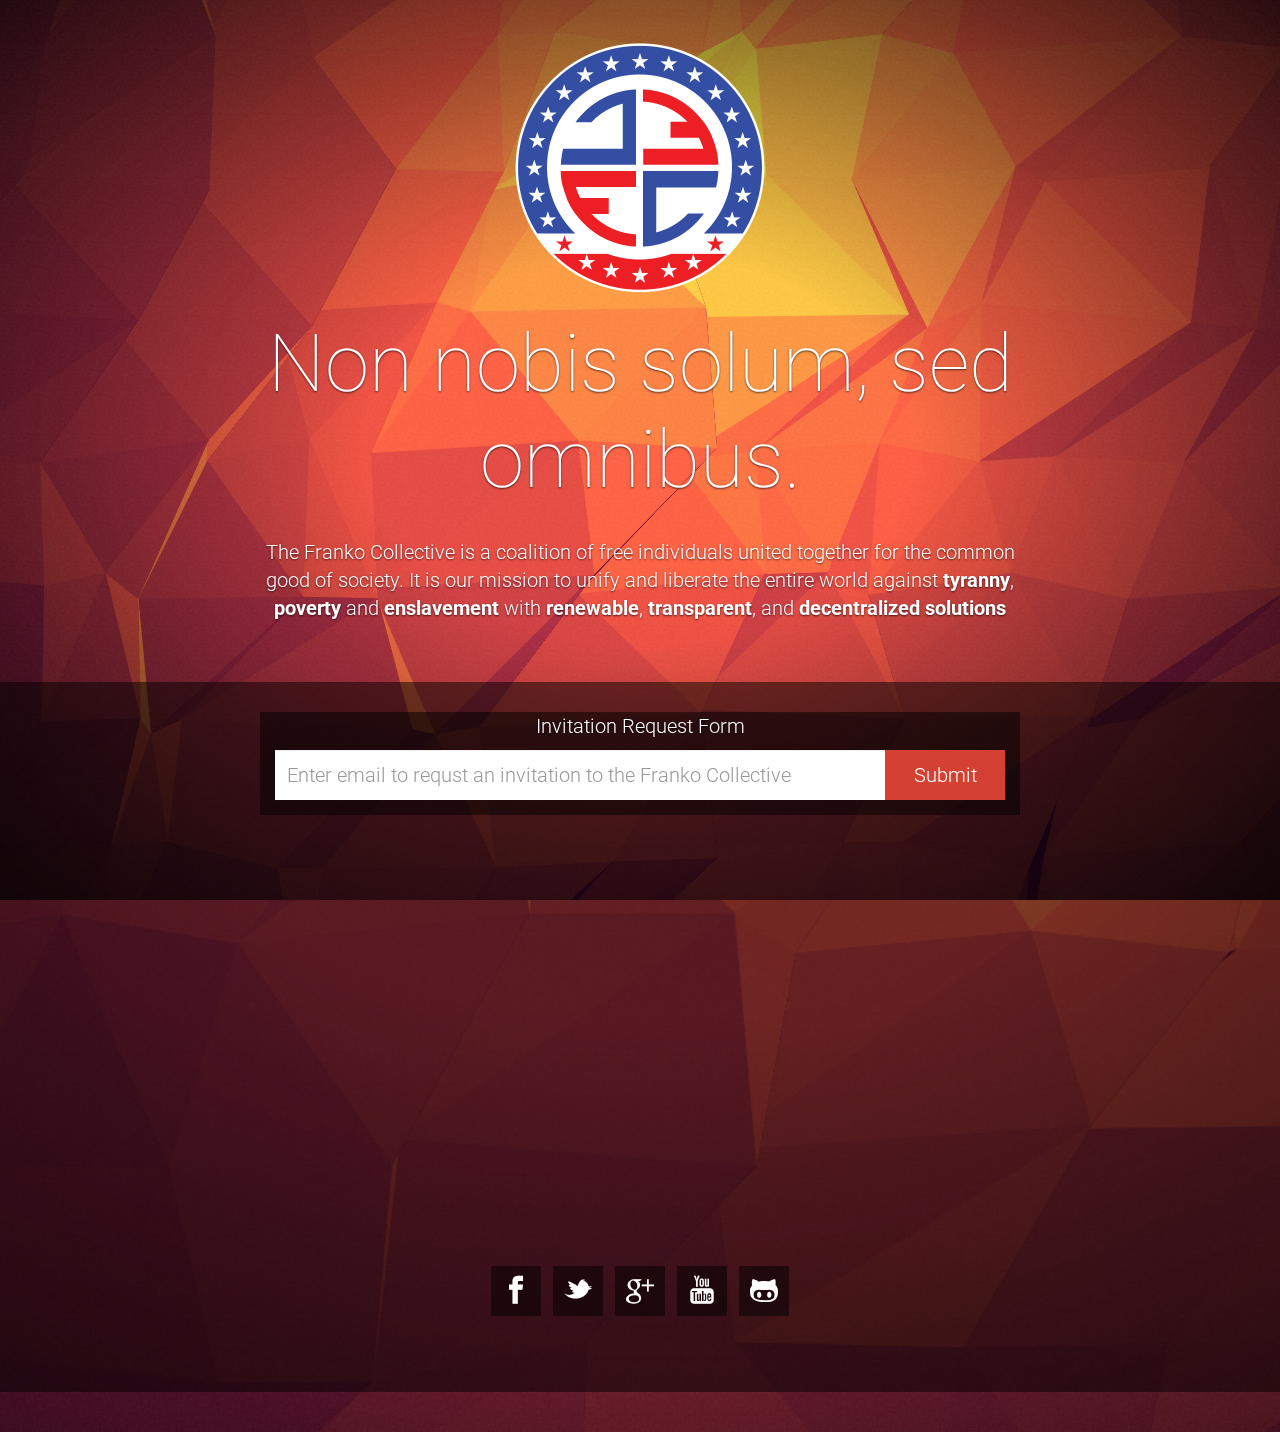
==== collective/index.html @ 7a95301c "website up to date now" ====
<!doctype html>
<html lang="en">
    <head>
        <meta charset="utf-8">
        <title>Franko Collective Invitation Request Form</title>

        <meta name="viewport" content="width=device-width, initial-scale=1">
        <meta http-equiv="X-UA-Compatible" content="IE=edge,chrome=1">

        <!-- Favicon -->
        <link href="img/favicon.ico" rel="shortcut icon">

        <!-- Custom fonts -->
        <link href="http://fonts.googleapis.com/css?family=Roboto:300,100" rel="stylesheet">
        <link href="css/social-font.css" rel="stylesheet">

        <!-- Bootstrap stylesheets -->
        <link href="css/bootstrap.min.css" rel="stylesheet">

        <!-- Template stylesheets -->
        <link href="css/shader.css" rel="stylesheet">

        <!-- Demo stylesheets -->
        <link href="css/demo.css" rel="stylesheet">
    </head>

    <body class="theme-fire">
        <!-- Background container -->
        <div id="background-container" class="background-container">
            <div id="background-output" class="background-output"></div>
            <div id="vignette" class="background-vignette"></div>
            <div id="noise" class="background-noise"></div>
        </div>
        <!-- /Background container -->

        <!-- Main content -->
        <div class="content">
            <div class="container">
                <!-- Header -->
                <div class="row">
                <center><img src="../assets/images/HDFRKCOLLECTIVELOGO-EPS.png" height="256"></center>
                    <h1 class="header col-sm-8 col-sm-offset-2">Non nobis solum, sed omnibus.</h1>
                </div>
                <!-- /Header -->

                <!-- Description -->
                <div class="row">
                
                    <p class="description col-sm-8 col-sm-offset-2">The Franko Collective is a coalition of free individuals united together for the common good of society. It is our mission to unify and liberate the entire world against <a href="http://en.wikipedia.org/wiki/Tyrant">tyranny</a>, <a href="http://en.wikipedia.org/wiki/poverty">poverty</a> and <a href="http://en.wikipedia.org/wiki/Slavery">enslavement</a> with <a href="http://en.wikipedia.org/wiki/Renewable_resource">renewable</a>, <a href="http://en.wikipedia.org/wiki/Transparency_(behavior)">transparent</a>, and <a href="http://en.wikipedia.org/wiki/Decentralised_system">decentralized solutions</a>
                    </p>
                </div>
                <!-- /Description -->
            </div>

            <!-- Countdown -->
            <div class="countdown" id="countdown">
                <div class="container">
                    
                    <div class="form-and-links-container col-sm-8 col-sm-offset-2">
                        <!-- Subscription form -->
                        <div class="row">
						
                            <form action="//frankos.us9.list-manage.com/subscribe/post?u=b3f7100067c92bded1097e72e&amp;id=165cc31483" method="post" id="mc-embedded-subscribe-form" name="mc-embedded-subscribe-form" class="subscription-form" target="_blank" novalidate>
							<p>Invitation Request Form</p>
                                <div class="input-group col-xs-10 col-xs-offset-1 col-sm-12 col-sm-offset-0">
                                    <input type="email" class="subscription-form-email form-control" id="subscription-form-email" name="EMAIL" placeholder="Enter email to requst an invitation to the Franko Collective">
									<div style="position: absolute; left: -5000px;"><input type="text" name="b_b3f7100067c92bded1097e72e_165cc31483" tabindex="-1" value=""></div>
                                    <span class="input-group-btn">
                                        <input type="submit" class="subscription-form-submit btn" id="subscription-form-submit" name="subscribe">Subscribe</button>
                                    </span>
                                </div>
                            </form>
                            <br>
                            <iframe width="640" height="360" src="//www.youtube.com/embed/videoseries?list=PLRfPeBa9_T0YPSmAz37pCFSD0PdruVQ3Z" frameborder="0" allowfullscreen></iframe>
                        </div>
                        <!-- /Subscription form -->

                        <!-- Social links -->
                        <div class="social-links">
                            <a href="https://www.facebook.com/groups/frk.collective/" class="icon-facebook"></a>
                            <a href="http://www.twitter.com/frankocurrency" class="icon-twitter-alt"></a>
                            <a href="https://plus.google.com/u/1/116713752430123655646" class="icon-googleplus"></a>
                            <a href="https://www.youtube.com/channel/UC2MIe7tJEkKSIzQe8GDGF2A/feed" class="icon-youtube"></a>
                            <a href="#" class="icon-github-alt"></a>
                        </div>
                        <!-- /Social links -->
                    </div>
                </div>
            </div>
        </div>
        <!-- /Main content -->

        <!-- Scripts -->
        <script src="js/jquery-1.11.1.min.js"></script>
        <script src="js/jquery.countdown.js"></script>
        <script src="js/placeholders.min.js"></script>
        <script src="js/flat-surface-shader.js"></script>
        <script src="config/main.config.js"></script>
        <script src="js/shader.js"></script>
    </body>
</html>
---- collective/css/social-font.css ----
@font-face {
	font-family: 'SocialMedia';
	src: url('../fonts/SocialMedia.eot');
	src: url('../fonts/SocialMedia.eot?#iefix') format('embedded-opentype'),
		 url('../fonts/SocialMedia.svg#SocialMedia') format('svg'),
		 url('../fonts/SocialMedia.woff') format('woff'),
		 url('../fonts/SocialMedia.ttf') format('truetype');
	font-weight: normal;
	font-style: normal;
}

.icon-px:before, .icon-aim-alt:before, .icon-aim:before, .icon-amazon:before, .icon-android:before, .icon-app-stote:before, .icon-apple:before, .icon-arto:before, .icon-badoo:before, .icon-bandcamp:before, .icon-basecamp:before, .icon-bebo:before, .icon-behance:before, .icon-bing:before, .icon-blip:before, .icon-blogger:before, .icon-boxnet:before, .icon-brightkite:before, .icon-cinch:before, .icon-coroflot:before, .icon-dailybooth:before, .icon-dailyburn:before, .icon-dailymile:before, .icon-delicious:before, .icon-designbump:before, .icon-designfloat:before, .icon-designmoo:before, .icon-deviantart:before, .icon-digg-alt:before, .icon-digg:before, .icon-diigo:before, .icon-dribbble:before, .icon-dropbox:before, .icon-drupal:before, .icon-dzone:before, .icon-ebay:before, .icon-ember:before, .icon-envato:before, .icon-etsy:before, .icon-evernote:before, .icon-facebook-places:before, .icon-facebook:before, .icon-facto-me:before, .icon-feedburner:before, .icon-flickr:before, .icon-folkd:before, .icon-formspring:before, .icon-forrst:before, .icon-fotolog:before, .icon-foursquare:before, .icon-Freshbooks:before, .icon-friendfeed:before, .icon-friendster:before, .icon-gdgt:before, .icon-gimmebar:before, .icon-github-alt:before, .icon-github:before, .icon-goodreads:before, .icon-google-buzz:before, .icon-google-talk:before, .icon-google:before, .icon-googleplay:before, .icon-googleplus:before, .icon-gowalla:before, .icon-grooveshark:before, .icon-hackernews:before, .icon-hi5:before, .icon-hypemachine:before, .icon-hyves:before, .icon-icloud:before, .icon-icq:before, .icon-identica:before, .icon-instapaper:before, .icon-itunes:before, .icon-kik:before, .icon-krop:before, .icon-lastfm:before, .icon-linkedin:before, .icon-livejournal:before, .icon-lovedsgn:before, .icon-meetup:before, .icon-metacafe:before, .icon-mixx-alt:before, .icon-mixx:before, .icon-myspace-alt:before, .icon-myspace:before, .icon-newsvine:before, .icon-ning:before, .icon-officialfm:before, .icon-openid:before, .icon-orkut:before, .icon-path:before, .icon-paypal:before, .icon-photobucket:before, .icon-picassa:before, .icon-pinboard:before, .icon-pinterest:before, .icon-playstation:before, .icon-plixi:before, .icon-plurk:before, .icon-podcast:before, .icon-posterous:before, .icon-purevolume:before, .icon-quik:before, .icon-quora:before, .icon-rdio:before, .icon-readernaut:before, .icon-reddit:before, .icon-retweet:before, .icon-rss:before, .icon-scribd:before, .icon-sharethis:before, .icon-simplenote:before, .icon-skype:before, .icon-slashdot:before, .icon-slideshare:before, .icon-smugmug:before, .icon-soundcloud:before, .icon-spotify:before, .icon-squarespace:before, .icon-squidoo:before, .icon-steam:before, .icon-stumbleupon:before, .icon-technorati:before, .icon-thefancy:before, .icon-tribe:before, .icon-tripit:before, .icon-tumblr:before, .icon-twitter-alt:before, .icon-twitter:before, .icon-vcard:before, .icon-viddler:before, .icon-vimeo:before, .icon-virb:before, .icon-w3:before, .icon-whatsapp:before, .icon-wikipedia:before, .icon-windows:before, .icon-wists:before, .icon-wp-alt:before, .icon-wp:before, .icon-yahoo-buzz:before, .icon-yahoo:before, .icon-yelp:before, .icon-youtube:before, .icon-zerply:before, .icon-zynga:before, .icon-youtube-alt:before, .icon-ymessanger:before {
	font-family: 'SocialMedia';
	speak: none;
	font-style: normal;
	font-weight: normal;
	line-height: 1;
	-webkit-font-smoothing: antialiased;
}
.icon-px:before {
	content: "\2900";
}
.icon-aim-alt:before {
	content: "\2901";
}
.icon-aim:before {
	content: "\2902";
}
.icon-amazon:before {
	content: "\2903";
}
.icon-android:before {
	content: "\2904";
}
.icon-app-stote:before {
	content: "\2905";
}
.icon-apple:before {
	content: "\2906";
}
.icon-arto:before {
	content: "\2907";
}
.icon-badoo:before {
	content: "\2908";
}
.icon-bandcamp:before {
	content: "\2909";
}
.icon-basecamp:before {
	content: "\290b";
}
.icon-bebo:before {
	content: "\290c";
}
.icon-behance:before {
	content: "\290d";
}
.icon-bing:before {
	content: "\290e";
}
.icon-blip:before {
	content: "\290f";
}
.icon-blogger:before {
	content: "\2910";
}
.icon-boxnet:before {
	content: "\2911";
}
.icon-brightkite:before {
	content: "\2912";
}
.icon-cinch:before {
	content: "\2913";
}
.icon-coroflot:before {
	content: "\2914";
}
.icon-dailybooth:before {
	content: "\2916";
}
.icon-dailyburn:before {
	content: "\2917";
}
.icon-dailymile:before {
	content: "\2918";
}
.icon-delicious:before {
	content: "\2919";
}
.icon-designbump:before {
	content: "\291a";
}
.icon-designfloat:before {
	content: "\291b";
}
.icon-designmoo:before {
	content: "\291c";
}
.icon-deviantart:before {
	content: "\291d";
}
.icon-digg-alt:before {
	content: "\291e";
}
.icon-digg:before {
	content: "\291f";
}
.icon-diigo:before {
	content: "\2921";
}
.icon-dribbble:before {
	content: "\2922";
}
.icon-dropbox:before {
	content: "\2923";
}
.icon-drupal:before {
	content: "\2924";
}
.icon-dzone:before {
	content: "\2925";
}
.icon-ebay:before {
	content: "\2926";
}
.icon-ember:before {
	content: "\2927";
}
.icon-envato:before {
	content: "\2928";
}
.icon-etsy:before {
	content: "\2929";
}
.icon-evernote:before {
	content: "\292a";
}
.icon-facebook-places:before {
	content: "\292c";
}
.icon-facebook:before {
	content: "\292d";
}
.icon-facto-me:before {
	content: "\292e";
}
.icon-feedburner:before {
	content: "\292f";
}
.icon-flickr:before {
	content: "\2930";
}
.icon-folkd:before {
	content: "\2931";
}
.icon-formspring:before {
	content: "\2932";
}
.icon-forrst:before {
	content: "\2933";
}
.icon-fotolog:before {
	content: "\2934";
}
.icon-foursquare:before {
	content: "\2935";
}
.icon-Freshbooks:before {
	content: "\2937";
}
.icon-friendfeed:before {
	content: "\2938";
}
.icon-friendster:before {
	content: "\2939";
}
.icon-gdgt:before {
	content: "\293a";
}
.icon-gimmebar:before {
	content: "\293b";
}
.icon-github-alt:before {
	content: "\293c";
}
.icon-github:before {
	content: "\293d";
}
.icon-goodreads:before {
	content: "\293e";
}
.icon-google-buzz:before {
	content: "\293f";
}
.icon-google-talk:before {
	content: "\2940";
}
.icon-google:before {
	content: "\2942";
}
.icon-googleplay:before {
	content: "\2943";
}
.icon-googleplus:before {
	content: "\2944";
}
.icon-gowalla:before {
	content: "\2945";
}
.icon-grooveshark:before {
	content: "\2946";
}
.icon-hackernews:before {
	content: "\2947";
}
.icon-hi5:before {
	content: "\2948";
}
.icon-hypemachine:before {
	content: "\2949";
}
.icon-hyves:before {
	content: "\294a";
}
.icon-icloud:before {
	content: "\294b";
}
.icon-icq:before {
	content: "\294d";
}
.icon-identica:before {
	content: "\294e";
}
.icon-instapaper:before {
	content: "\294f";
}
.icon-itunes:before {
	content: "\2950";
}
.icon-kik:before {
	content: "\2951";
}
.icon-krop:before {
	content: "\2952";
}
.icon-lastfm:before {
	content: "\2953";
}
.icon-linkedin:before {
	content: "\2954";
}
.icon-livejournal:before {
	content: "\2955";
}
.icon-lovedsgn:before {
	content: "\2956";
}
.icon-meetup:before {
	content: "\2958";
}
.icon-metacafe:before {
	content: "\2959";
}
.icon-mixx-alt:before {
	content: "\295a";
}
.icon-mixx:before {
	content: "\295b";
}
.icon-myspace-alt:before {
	content: "\295c";
}
.icon-myspace:before {
	content: "\295d";
}
.icon-newsvine:before {
	content: "\295e";
}
.icon-ning:before {
	content: "\295f";
}
.icon-officialfm:before {
	content: "\2960";
}
.icon-openid:before {
	content: "\2961";
}
.icon-orkut:before {
	content: "\2963";
}
.icon-path:before {
	content: "\2964";
}
.icon-paypal:before {
	content: "\2965";
}
.icon-photobucket:before {
	content: "\2966";
}
.icon-picassa:before {
	content: "\2967";
}
.icon-pinboard:before {
	content: "\2968";
}
.icon-pinterest:before {
	content: "\2969";
}
.icon-playstation:before {
	content: "\296a";
}
.icon-plixi:before {
	content: "\296b";
}
.icon-plurk:before {
	content: "\296c";
}
.icon-podcast:before {
	content: "\296e";
}
.icon-posterous:before {
	content: "\296f";
}
.icon-purevolume:before {
	content: "\2970";
}
.icon-quik:before {
	content: "\2971";
}
.icon-quora:before {
	content: "\2972";
}
.icon-rdio:before {
	content: "\2973";
}
.icon-readernaut:before {
	content: "\2974";
}
.icon-reddit:before {
	content: "\2975";
}
.icon-retweet:before {
	content: "\2976";
}
.icon-rss:before {
	content: "\2977";
}
.icon-scribd:before {
	content: "\2979";
}
.icon-sharethis:before {
	content: "\297a";
}
.icon-simplenote:before {
	content: "\297b";
}
.icon-skype:before {
	content: "\297c";
}
.icon-slashdot:before {
	content: "\297d";
}
.icon-slideshare:before {
	content: "\297e";
}
.icon-smugmug:before {
	content: "\2600";
}
.icon-soundcloud:before {
	content: "\2601";
}
.icon-spotify:before {
	content: "\2602";
}
.icon-squarespace:before {
	content: "\2603";
}
.icon-squidoo:before {
	content: "\2604";
}
.icon-steam:before {
	content: "\2605";
}
.icon-stumbleupon:before {
	content: "\2606";
}
.icon-technorati:before {
	content: "\2607";
}
.icon-thefancy:before {
	content: "\2608";
}
.icon-tribe:before {
	content: "\2609";
}
.icon-tripit:before {
	content: "\260b";
}
.icon-tumblr:before {
	content: "\260c";
}
.icon-twitter-alt:before {
	content: "\260d";
}
.icon-twitter:before {
	content: "\260e";
}
.icon-vcard:before {
	content: "\260f";
}
.icon-viddler:before {
	content: "\2610";
}
.icon-vimeo:before {
	content: "\2611";
}
.icon-virb:before {
	content: "\2612";
}
.icon-w3:before {
	content: "\2613";
}
.icon-whatsapp:before {
	content: "\2614";
}
.icon-wikipedia:before {
	content: "\2616";
}
.icon-windows:before {
	content: "\2617";
}
.icon-wists:before {
	content: "\2618";
}
.icon-wp-alt:before {
	content: "\2619";
}
.icon-wp:before {
	content: "\261a";
}
.icon-yahoo-buzz:before {
	content: "\261b";
}
.icon-yahoo:before {
	content: "\261c";
}
.icon-yelp:before {
	content: "\261d";
}
.icon-youtube:before {
	content: "\2621";
}
.icon-zerply:before {
	content: "\2622";
}
.icon-zynga:before {
	content: "\2623";
}
.icon-youtube-alt:before {
	content: "\2660";
}
.icon-ymessanger:before {
	content: "\267a";
}
---- collective/css/shader.css ----
/*
        Page
==================================================================================================*/

html {
    display: table;
    width: 100%;
    height: 100%;
}

body {
    display: table-cell;
    margin: 0;
    vertical-align: middle;
    text-align: center;
    font: 300 20px/1.4 Roboto, 'Open Sans', Helvetica, Arial, sans-serif;
    color: #fff;
    text-shadow: 0 1px 2px rgba(0, 0, 0, 0.66);
    background: #4D4646 50% 50% no-repeat;
    background-size: cover;
}





/*
        Background
==================================================================================================*/

.background-container {
    position: fixed;
    left: 0;
    right: 0;
    top: 0;
    bottom: 0;
}

/* Hide background in old Opera because of lags */
noindex:-o-prefocus, .background-container {
    display: none;
}

.background-vignette,
.background-noise {
    position: absolute;
    left: 0;
    right: 0;
    top: 0;
    bottom: 0;
    pointer-events: none;
}

.background-vignette {
    background-image: -webkit-radial-gradient(rgba(0, 0, 0, 0) 30%, rgba(0, 0, 0, 0.8) 100%);
    background-image: radial-gradient(rgba(0, 0, 0, 0) 30%, rgba(0, 0, 0, 0.8) 100%);

    /* IE9 workaround */
    -webkit-box-shadow: inset 0 0 600px #000 \9;
    box-shadow: inset 0 0 600px #000 \9;
}

.background-noise {
    background: url([data-uri]);
    opacity: 0.85;
}





/*
        Links
==================================================================================================*/

a {
    color: #FFF;
	font-weight:bold;
}

a:hover,
a:focus {
    color: #2588ad;
}





/*
        Layout
==================================================================================================*/

.content {
    padding: 40px 0;
    position: relative;
}





/*
        Text content
==================================================================================================*/

.header {
    margin-bottom: 30px;
    font-size: 80px;
    line-height: 1.2;
    font-weight: 100;
}

.description {
    margin-bottom: 60px;
}





/*
        Countdown
==================================================================================================*/

.countdown {
    padding: 30px 0 45px;
    background: rgba(0, 0, 0, 0.5);
}

.countdown-label {
    margin-top: 10px;
    text-align: center;
    font-size: 24px;
}

.countdown-number {
    font-size: 124px;
    line-height: 1;
    font-weight: 100;
    text-shadow: none;
}





/*
        Form and links container
==================================================================================================*/

.form-and-links-container {
    padding-bottom: 25px;
    overflow: hidden;
}





/*
        Subscription form
==================================================================================================*/

.subscription-form {
    margin: 0;
    padding: 0 15px 15px;
    position: relative;
    background: rgba(0, 0, 0, 0.5);
}



/*      Email field
----------------------------------------------------------*/

.subscription-form-email {
    width: 450px;
    height: 50px;
    padding: 0 12px;
    margin: 0;
    -webkit-box-sizing: border-box;
    -moz-box-sizing: border-box;
    box-sizing: border-box;
    vertical-align: top;
    font-size: 20px;
    line-height: 1.4;
    font-family: inherit;
    font-weight: inherit;
    color: #222;
    text-shadow: none;
    background: #fff;
    border: 0;
    border-radius: 0;
    -webkit-transition: none;
    -moz-transition: none;
    transition: none;
}

.subscription-form-email:focus {
    padding: 0 12px 0 9px;
    color: #222;
    border-width: 3px 0 3px 3px;
    border-style: solid;
    -webkit-box-shadow: none;
    box-shadow: none;
    outline: none;
}

.subscription-form-email:invalid:focus:invalid {
    box-shadow: none;
}

/* IE8 hack for vertical text aligning in the email field */
@media \0screen {
    .subscription-form-email {
        padding-top: 11px;
    }

    .subscription-form-email:focus {
        padding-top: 8px;
    }
}

/* Placeholder */
::-webkit-input-placeholder {
    color: #777;
}

:-moz-placeholder {
    /* Firefox 18- */
    color: #777;
}

::-moz-placeholder {
    /* Firefox 19+ */
    color: #777;
}

:-ms-input-placeholder {
    color: #777;
}



/*      Button
----------------------------------------------------------*/

.subscription-form-submit {
    height: 50px;
    padding: 0;
    -moz-box-sizing: border-box;
    box-sizing: border-box;
    vertical-align: top;
    font-size: 20px;
    font-family: inherit;
    font-weight: inherit;
    color: #fff;
    text-shadow: none;
    border: 0;
    border-radius: 0;
    -webkit-box-shadow: none;
    box-shadow: none;
    cursor: pointer;
    -webkit-transition: 0.15s;
    -moz-transition: 0.15s;
    transition: 0.15s;
}

.subscription-form-submit:hover,
.subscription-form-submit:focus,
.subscription-form-submit:active,
.subscription-form-submit:focus:active {
    color: #fff;
    outline: none;
}

.subscription-form-submit {
    width: 120px;
    margin-left: 0 !important;
}



/*      Tooltip
----------------------------------------------------------*/

.subscription-form-tooltip {
    margin: -5px 0 0;
    padding: 8px 15px;
    -moz-box-sizing: border-box;
    box-sizing: border-box;
    position: absolute;
    top: 120%;
    left: 50%;
    z-index: 1;
    text-shadow: none;
    opacity: 0;
    white-space: nowrap;
}

.subscription-form-tooltip:before {
    content: '';
    margin: -8px 0 0 -8px;
    position: absolute;
    left: 50%;
    top: 0;
    border: solid transparent;
    border-width: 0 8px 8px;
}

.subscription-form-tooltip.error {
    color: #fff;
    background: #d44032;
}

.subscription-form-tooltip.error:before {
    border-bottom-color: #d44032;
}

.subscription-form-tooltip.success {
    color: #fff;
    background: #00b159;
}

.subscription-form-tooltip.success:before {
    border-bottom-color: #00b159;
}





/*
        Social links
==================================================================================================*/

[class^="icon-"], [class*=" icon-"] {
    display: inline-block;
    width: auto;
    height: auto;
    margin: 0;
    vertical-align: middle;
    line-height: 1;
    background: transparent;
}

.social-links {
    margin-top: 50px;
    font-size: 0;
}

.social-links > a {
    width: 50px;
    height: 50px;
    margin: 6px;
    font-size: 28px;
    line-height: 54px;
    color: #fff;
    text-decoration: none;
    text-shadow: none;
    background: rgba(0, 0, 0, 0.5);
    -webkit-transition: 0.3s;
    -moz-transition: 0.3s;
    transition: 0.3s;
}

.social-links > a:hover,
.social-links > a:focus {
    -webkit-transform: rotate(360deg);
    -ms-transform: rotate(360deg);
    transform: rotate(360deg);
}





/*
        Responsiveness
==================================================================================================*/

@media (max-width: 1200px) {
    /* Hide background on small devices */
    .background-container {
        display: none;
    }
}

@media (max-width: 979px) {
    .header {
        font-size: 64px;
    }

    .countdown {
        padding: 20px 0 25px;
    }

    .countdown-number {
        font-size: 96px;
    }

    .subscription-form-email {
        width: 306px;
    }
}


@media (max-width: 767px) {
    body {
        padding: 20px;
    }

    body,
    .subscription-form-email,
    .subscription-form-submit {
        font-size: 18px;
    }

    .header {
        font-size: 56px;
    }

    .countdown-item {
        width: 50%;
        margin: 20px 0;
        float: left;
    }

    .countdown-number {
        font-size: 80px;
    }

    .countdown-label {
        margin-top: 5px;
    }

    .subscription-form {
        padding: 0 0 35px;
    }

    .subscription-form-email {
        width: 310px;
        height: 40px;
        padding: 0 8px;

        -moz-box-sizing: border-box;
        box-sizing: border-box;
    }

    .subscription-form-email:focus {
        padding: 0 8px 0 5px;
    }

    .subscription-form-submit {
        width: 100px;
        height: 40px;
    }

    .subscription-form-tooltip {
        margin-top: -25px;
        padding: 4px 10px;
        white-space: normal;
    }

    .social-links > a {
        width: 40px;
        height: 40px;
        font-size: 24px;
        line-height: 42px;
    }
}

@media (max-width: 550px) {
    .subscription-form,
    .subscription-form .input-group,
    .subscription-form .subscription-form-email,
    .subscription-form .input-group-btn {
        display: block;
        float: none;

        -moz-box-sizing: border-box;
        box-sizing: border-box;
    }

    .subscription-form .input-group-btn,
    .subscription-form .subscription-form-submit {
        width: 100%;
    }

    .subscription-form .subscription-form-email {
        margin-bottom: 15px;
    }

    .subscription-form .subscription-form-email:focus {
        border-right-width: 3px;
    }
}





/*
        Themes
==================================================================================================*/

/*      Fire
----------------------------------------------------------*/

.theme-fire {
    background-image: url("../img/fire.shader-bg.jpg");
}

.theme-fire .subscription-form-email:focus {
    border-color: #d44032;
}

.theme-fire .subscription-form-submit {
    background: #d44032;
}

.theme-fire .subscription-form-submit:hover,
.theme-fire .subscription-form-submit:focus {
    background: #c33629;
}

.theme-fire .subscription-form-submit:active {
    background: #a62e23;
}

.theme-fire .social-links > a:hover,
.theme-fire .social-links > a:focus {
    background: #d44032;
}



/*      Ice
----------------------------------------------------------*/

.theme-ice {
    background-image: url("../img/ice.shader-bg.jpg");
}

.theme-ice .subscription-form-email:focus {
    border-color: #56828B;
}

.theme-ice .subscription-form-submit {
    background: #56828B;
}

.theme-ice .subscription-form-submit:hover,
.theme-ice .subscription-form-submit:focus {
    background: #497078;
}

.theme-ice .subscription-form-submit:active {
    background: #38565C;
}

.theme-ice .social-links > a:hover,
.theme-ice .social-links > a:focus {
    background: #56828B;
}



/*      Nature
----------------------------------------------------------*/

.theme-nature {
    background-image: url("../img/nature.shader-bg.jpg");
}

.theme-nature .subscription-form-email:focus {
    border-color: #00b159;
}

.theme-nature .subscription-form-submit {
    background: #00b159;
}

.theme-nature .subscription-form-submit:hover,
.theme-nature .subscription-form-submit:focus {
    background: #00984c;
}

.theme-nature .subscription-form-submit:active {
    background: #00743a;
}

.theme-nature .social-links > a:hover,
.theme-nature .social-links > a:focus {
    background: #00b159;
}



/*      Light
----------------------------------------------------------*/

.theme-light {
    background-image: url("../img/light.shader-bg.jpg");
}

.theme-light .subscription-form-email:focus {
    border-color: #DBBA48;
}

.theme-light .subscription-form-submit {
    background: #DBBA48;
}

.theme-light .subscription-form-submit:hover,
.theme-light .subscription-form-submit:focus {
    background: #C1A01E;
}

.theme-light .subscription-form-submit:active {
    background: #957B17;
}

.theme-light .social-links > a:hover,
.theme-light .social-links > a:focus {
    background: #DBBA48;
}



/*      Darkness
----------------------------------------------------------*/

.theme-darkness {
    background-image: url("../img/darkness.shader-bg.jpg");
}

.theme-darkness .subscription-form-email:focus {
    border-color: #999;
}

.theme-darkness .subscription-form-submit {
    background: #999;
}

.theme-darkness .subscription-form-submit:hover,
.theme-darkness .subscription-form-submit:focus {
    background: #777;
}

.theme-darkness .subscription-form-submit:active {
    background: #555;
}

.theme-darkness .social-links > a:hover,
.theme-darkness .social-links > a:focus {
    background: #999;
}



/*      Candy
----------------------------------------------------------*/

.theme-candy {
    background-image: url("../img/candy.shader-bg.jpg");
}

.theme-candy .subscription-form-email:focus {
    border-color: #BF526B;
}

.theme-candy .subscription-form-submit {
    background: #BF526B;
}

.theme-candy .subscription-form-submit:hover,
.theme-candy .subscription-form-submit:focus {
    background: #9F3C52;
}

.theme-candy .subscription-form-submit:active {
    background: #803143;
}

.theme-candy .social-links > a:hover,
.theme-candy .social-links > a:focus {
    background: #BF526B;
}



/*      Peach
----------------------------------------------------------*/

.theme-peach {
    background-image: url("../img/peach.shader-bg.jpg");
}

.theme-peach .subscription-form-email:focus {
    border-color: #F97C53;
}

.theme-peach .subscription-form-submit {
    background: #F97C53;
}

.theme-peach .subscription-form-submit:hover,
.theme-peach .subscription-form-submit:focus {
    background: #D75B2D;
}

.theme-peach .subscription-form-submit:active {
    background: #B04922;
}

.theme-peach .social-links > a:hover,
.theme-peach .social-links > a:focus {
    background: #F97C53;
}



/*      Sea
----------------------------------------------------------*/

.theme-sea {
    background-image: url("../img/sea.shader-bg.jpg");
}

.theme-sea .subscription-form-email:focus {
    border-color: #4F9D8B;
}

.theme-sea .subscription-form-submit {
    background: #4F9D8B;
}

.theme-sea .subscription-form-submit:hover,
.theme-sea .subscription-form-submit:focus {
    background: #489181;
}

.theme-sea .subscription-form-submit:active {
    background: #3E796B;
}

.theme-sea .social-links > a:hover,
.theme-sea .social-links > a:focus {
    background: #4F9D8B;
}
---- collective/css/demo.css ----
.demo-panel {
    padding: 15px 15px 10px 15px;

    position: fixed;
    left: -246px;
    top: 200px;
    z-index: 5;

    text-align: left;
    font-size: 18px;
    font-weight: 400;
    color: #333;
    text-shadow: none;

    background: #fff;

    border: 1px solid #888;
    border-left: 0;

    -webkit-transition: 0.25s left;
    -moz-transition: 0.25s left;
    transition: 0.25s left;
}

.demo-panel.active {
    left: 0;
}

.demo-panel a {
    color: #08c;
    -webkit-transition: 0.12s color;
    -moz-transition: 0.12s color;
    transition: 0.12s color;
}

.demo-panel a:hover {
    color: #D44032;
}

.demo-panel-activator {
    width: 36px;
    height: 36px;
    margin: 0;
    padding: 0;


    position: absolute;
    left: 100%;
    top: -1px;

    font-size: 22px;
    line-height: 36px;
    color: #333;
    text-decoration: none;

    background: #fff;

    border: 1px solid #888;
    border-left: 0;

    cursor: pointer;
    outline: none;

    -webkit-transition: 0.12s color;
    -moz-transition: 0.12s color;
    transition: 0.12s color;
}

.demo-panel-activator:hover {
    color: #08c;
}

.demo-panel-activator i {
    line-height: 36px;
}

.demo-panel-heading {
    margin: 15px 0 0 0;
    font-size: 16px;
}

.demo-panel-themes {
    margin: 0 0 0 -5px;
    padding: 0;
    list-style: none;
    text-align: center;
}

.demo-panel-themes li {
    float: left;
    border: 5px solid transparent;
    -webkit-transition: 0.15s border-color;
    -moz-transition: 0.15s border-color;
    transition: 0.15s border-color;
}

.demo-panel-themes li:nth-child(2n + 1) {
    clear: left;
}

.demo-panel-themes li:hover {
    border-color: #00B159;
}

.demo-panel-themes li.active {
    border-color: #D44032;
}

.demo-panel-themes img {
    cursor: pointer;
    vertical-align: top;
}
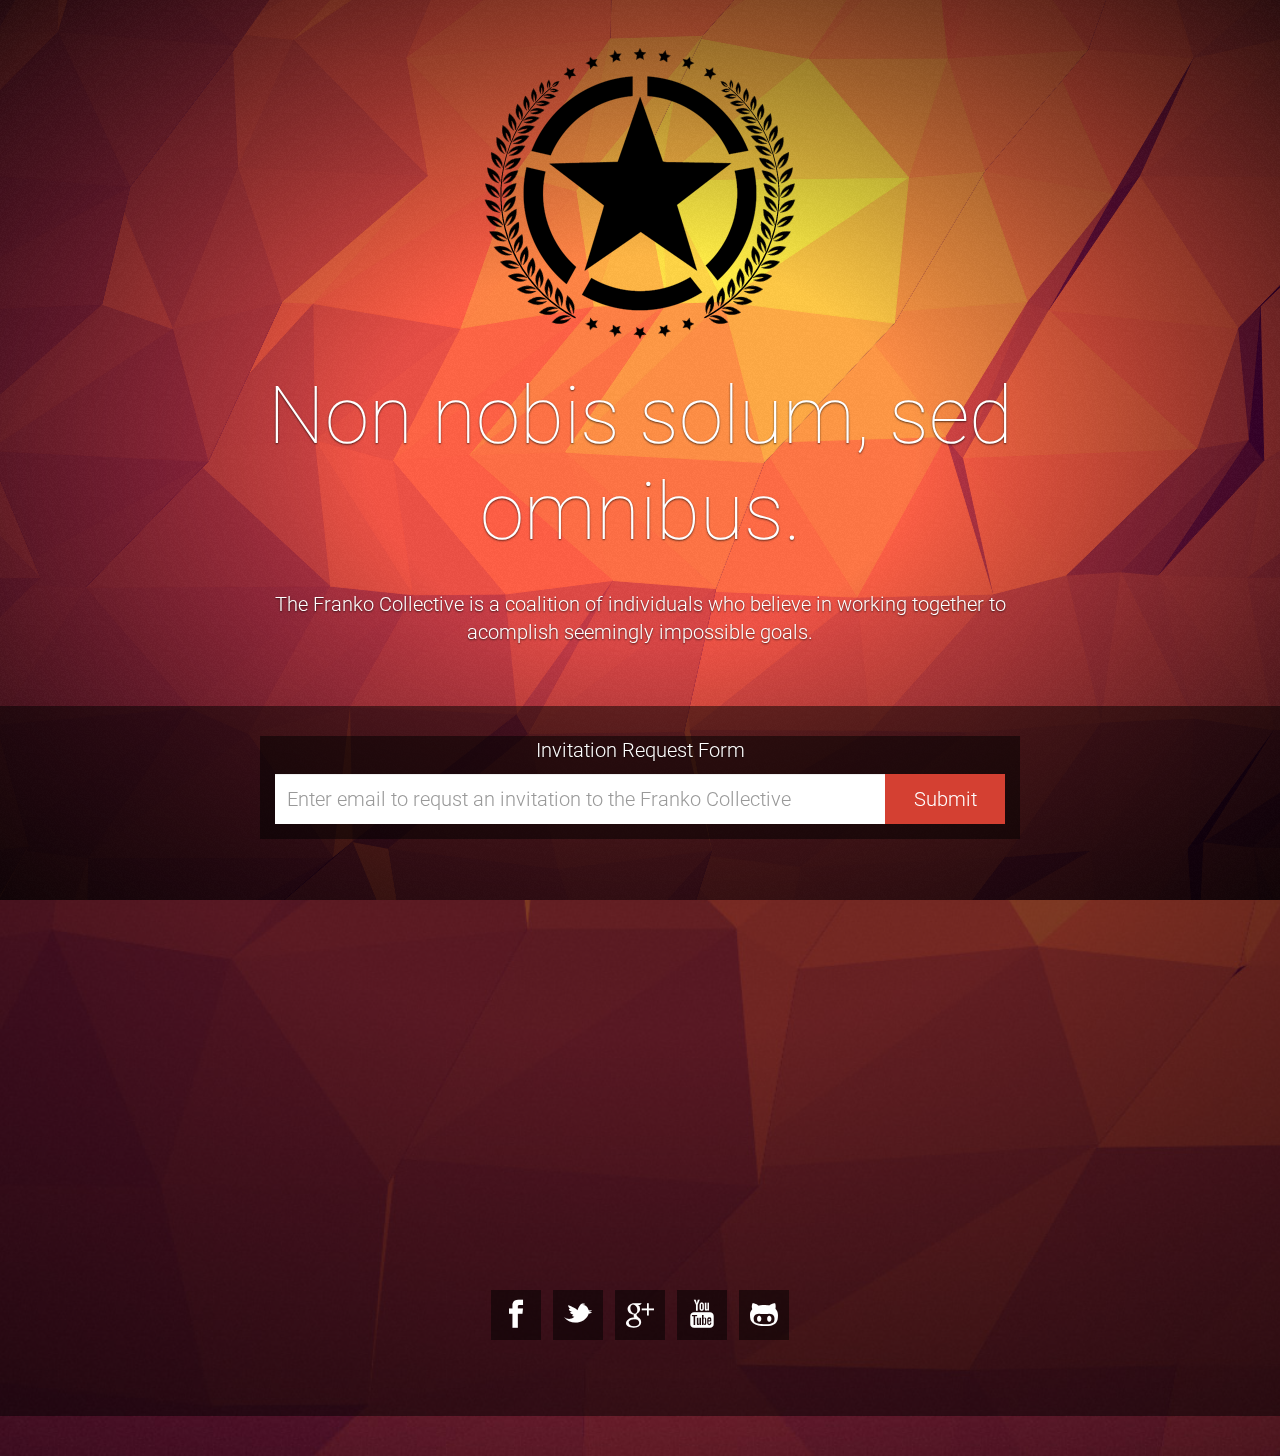
==== commit b0daf5ee: "update" ====
--- a/collective/index.html
+++ b/collective/index.html
@@ -38,7 +38,7 @@
             <div class="container">
                 <!-- Header -->
                 <div class="row">
-                <center><img src="../assets/images/HDFRKCOLLECTIVELOGO-EPS.png" height="256"></center>
+                <center><img src="img/FrankoCollectiveIcon2.png"></center>
                     <h1 class="header col-sm-8 col-sm-offset-2">Non nobis solum, sed omnibus.</h1>
                 </div>
                 <!-- /Header -->
@@ -46,7 +46,7 @@
                 <!-- Description -->
                 <div class="row">
                 
-                    <p class="description col-sm-8 col-sm-offset-2">The Franko Collective is a coalition of free individuals united together for the common good of society. It is our mission to unify and liberate the entire world against <a href="http://en.wikipedia.org/wiki/Tyrant">tyranny</a>, <a href="http://en.wikipedia.org/wiki/poverty">poverty</a> and <a href="http://en.wikipedia.org/wiki/Slavery">enslavement</a> with <a href="http://en.wikipedia.org/wiki/Renewable_resource">renewable</a>, <a href="http://en.wikipedia.org/wiki/Transparency_(behavior)">transparent</a>, and <a href="http://en.wikipedia.org/wiki/Decentralised_system">decentralized solutions</a>
+                    <p class="description col-sm-8 col-sm-offset-2">The Franko Collective is a coalition of individuals who believe in working together to acomplish seemingly impossible goals.
                     </p>
                 </div>
                 <!-- /Description -->
